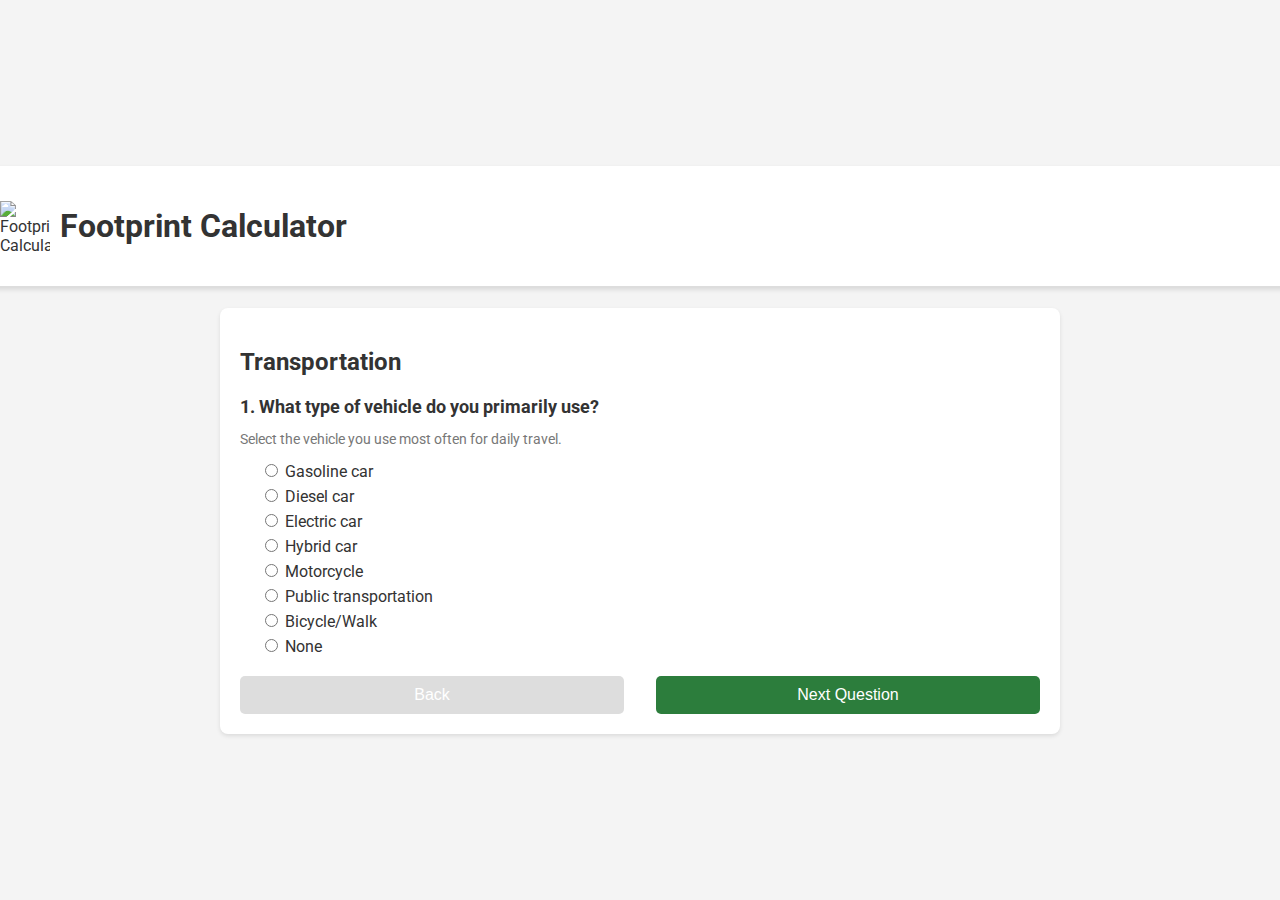
==== index.html @ 2ad10b72 "Initial commit after resolving nested repository issue" ====
<!-- HTML -->
<!DOCTYPE html>
<html lang="en">
<head>
    <meta charset="UTF-8">
    <meta name="viewport" content="width=device-width, initial-scale=1.0">
    <title>Carbon Footprint Calculator</title>
    <link href="https://fonts.googleapis.com/css2?family=Roboto:wght@400;700&display=swap" rel="stylesheet">
    <link rel="stylesheet" href="styles.css">
</head>
<body>
    <header>
        <div class="logo-container">
            <img src="logo.png" alt="Footprint Calculator Logo" class="logo">
            <h1>Footprint Calculator</h1>
        </div>
    </header>
    <div class="container">
        <main id="main-section">
            <div class="progress-bar-container">
                <span class="progress-label">Step <span id="step-number">1</span> of <span id="total-steps"></span></span>
                <div class="progress-bar">
                    <div class="progress"></div>
                </div>
            </div>
            <!-- Question sections will be dynamically inserted here -->
        </main>
        <div class="button-container">
            <button id="back-button" class="button" disabled>Back</button>
            <button id="next-button" class="button">Next Question</button>
        </div>
    </div>
    <script src="scripts.js"></script>
</body>
</html>
---- styles.css ----
/* CSS */
/* styles.css */
body {
    font-family: 'Roboto', sans-serif;
    margin: 0;
    padding: 0;
    background-color: #f4f4f4;
    color: #333;
    display: flex;
    justify-content: center;
    align-items: center;
    min-height: 100vh;
    flex-direction: column;
}
header {
    width: 100%;
    padding: 20px;
    background-color: #fff;
    border-bottom: 2px solid #ddd;
    display: flex;
    justify-content: space-between;
    align-items: center;
    box-shadow: 0 2px 4px rgba(0, 0, 0, 0.1);
}
.logo-container {
    display: flex;
    align-items: center;
}
.logo {
    width: 50px;
    height: 50px;
    margin-right: 10px;
}
.progress-bar-container {
    width: 100%;
    margin-bottom: 20px;
}
.progress-label {
    font-size: 14px;
    color: #777;
    margin-bottom: 5px;
    display: block;
    text-align: center;
}
.progress-bar {
    background-color: #eaeaea;
    height: 10px;
    border-radius: 5px;
    overflow: hidden;
    position: relative;
}
.progress {
    background-color: #2c7d3c;
    height: 100%;
    width: 0%;
    transition: width 0.3s ease-in-out;
}
.container {
    max-width: 800px;
    width: 100%;
    background: #fff;
    padding: 20px;
    border-radius: 8px;
    box-shadow: 0 2px 4px rgba(0, 0, 0, 0.1);
    margin-top: 20px;
}
main {
    margin-top: 20px;
}
.question-section {
    display: none;
}
.question-section.active {
    display: block;
}
.question {
    margin-bottom: 20px;
}
.question h2 {
    font-size: 18px;
    margin-bottom: 10px;
}
.choices {
    margin-left: 20px;
}
.choices label {
    display: block;
    margin-bottom: 5px;
}
.tooltip {
    font-size: 14px;
    color: #777;
}
.button-container {
    display: flex;
    justify-content: space-between;
    margin-top: 20px;
}
.button {
    width: 48%;
    padding: 10px;
    background-color: #2c7d3c;
    color: white;
    border: none;
    border-radius: 5px;
    cursor: pointer;
    font-size: 16px;
    text-align: center;
}
.button:hover {
    background-color: #25642e;
}
.button:disabled {
    background-color: #ddd;
    cursor: not-allowed;
}
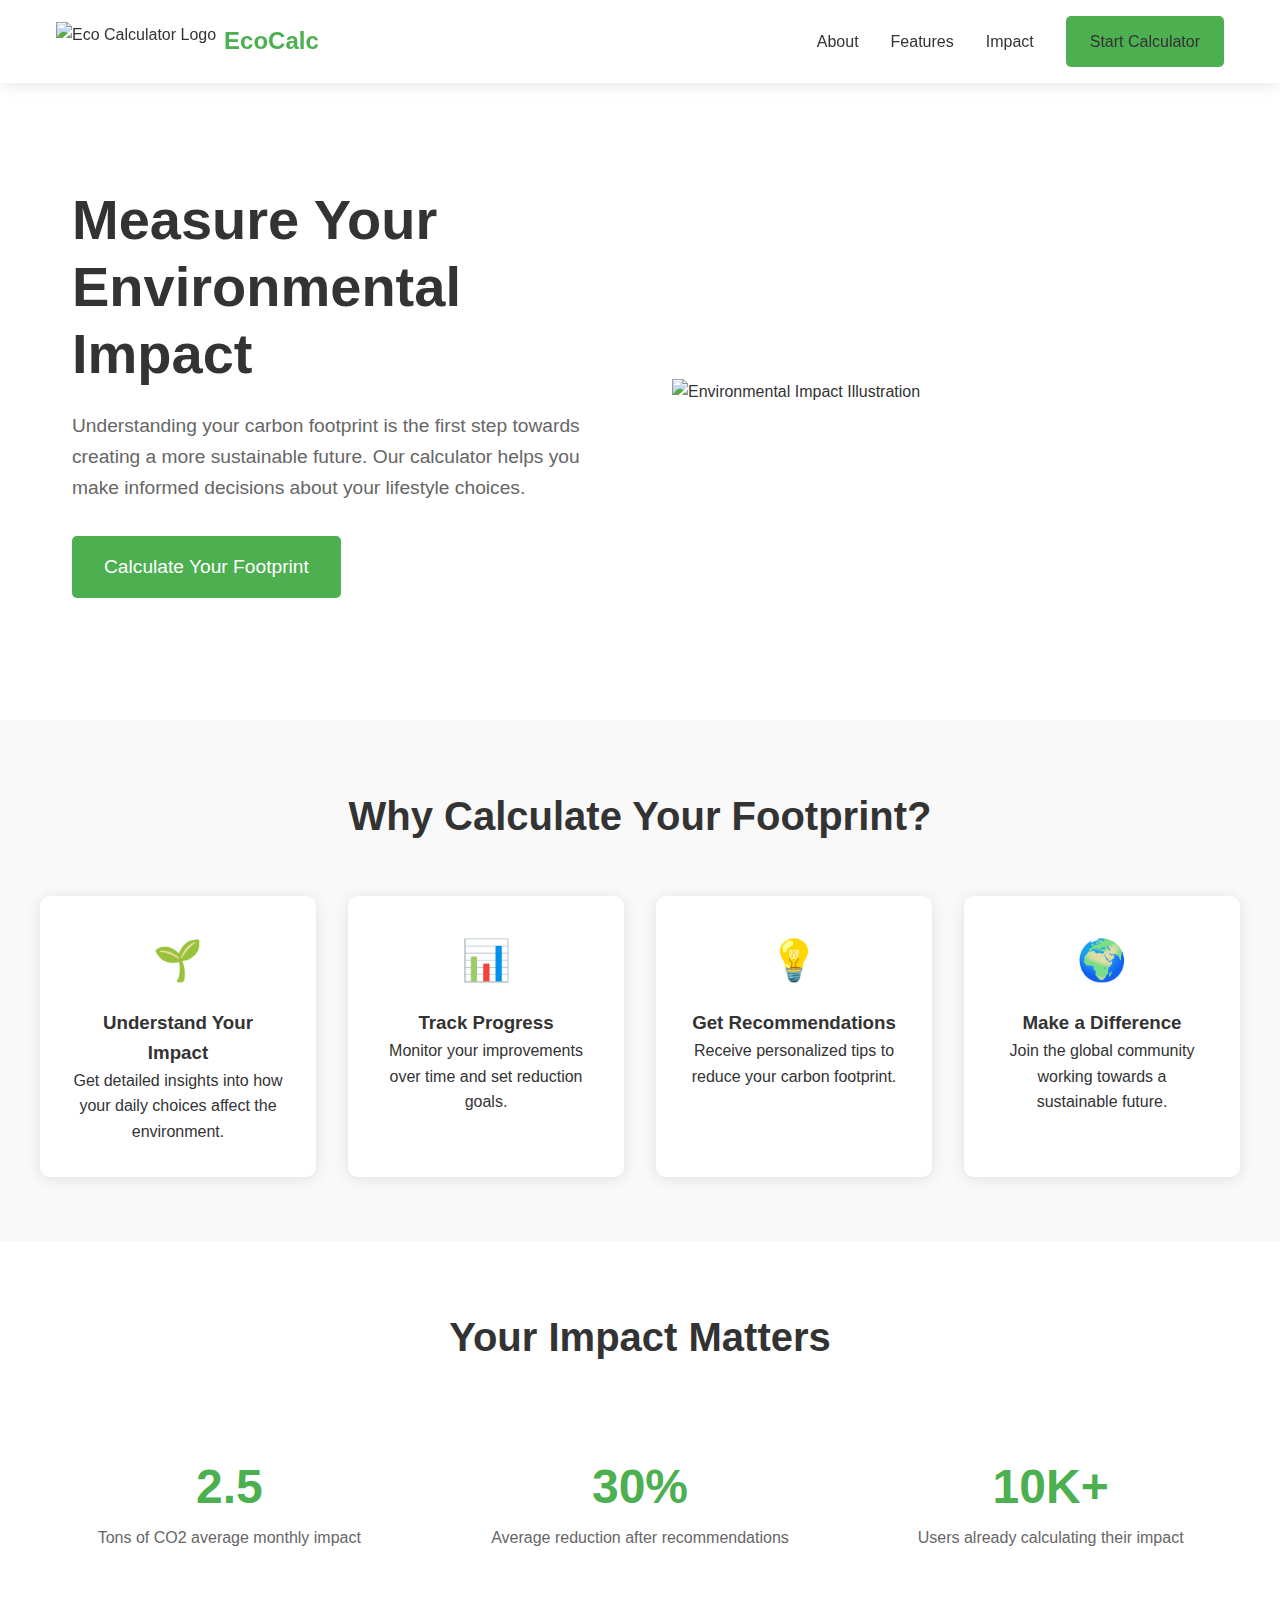
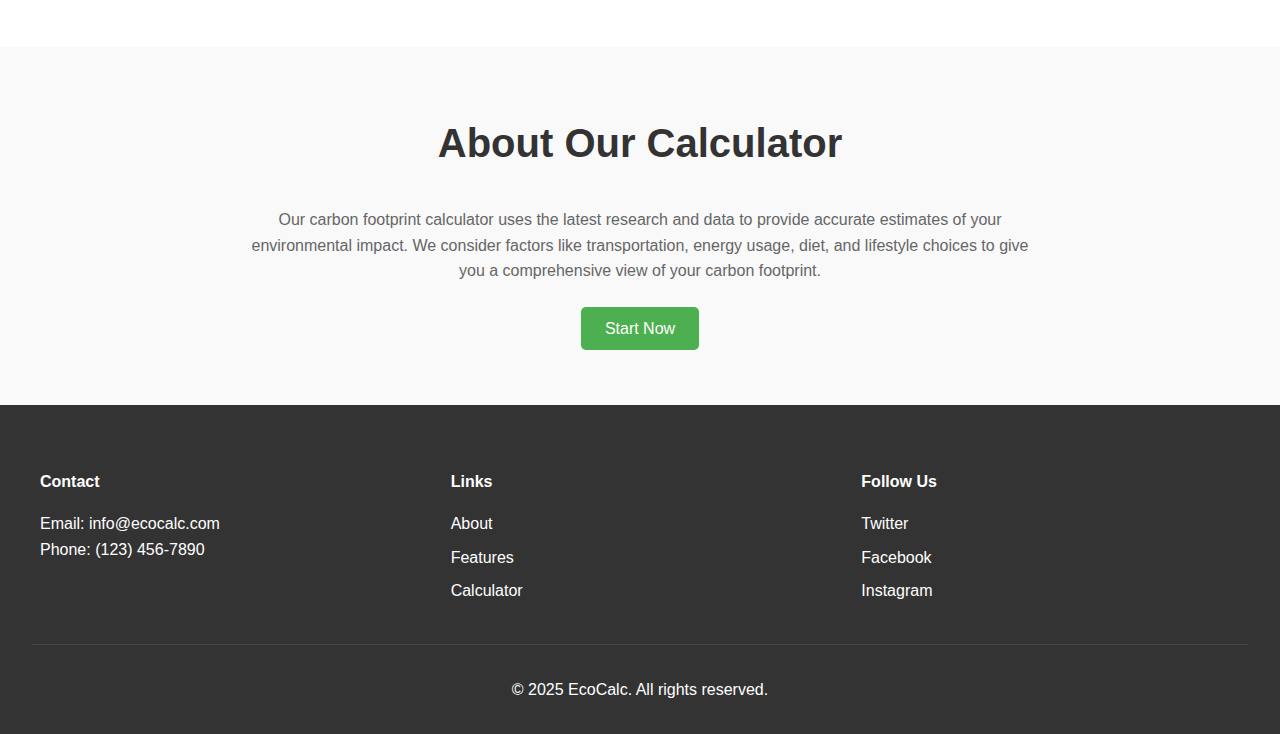
==== commit 24167488: "Initial commit" ====
--- a/index.html
+++ b/index.html
@@ -1,35 +1,126 @@
-<!-- HTML -->
+<!-- index.html -->
 <!DOCTYPE html>
 <html lang="en">
 <head>
     <meta charset="UTF-8">
     <meta name="viewport" content="width=device-width, initial-scale=1.0">
-    <title>Carbon Footprint Calculator</title>
-    <link href="https://fonts.googleapis.com/css2?family=Roboto:wght@400;700&display=swap" rel="stylesheet">
-    <link rel="stylesheet" href="styles.css">
+    <meta name="description" content="Calculate your carbon footprint and learn how to reduce your environmental impact">
+    <title>Carbon Footprint Calculator - Home</title>
+    <link rel="stylesheet" href="landing.css">
 </head>
 <body>
-    <header>
-        <div class="logo-container">
-            <img src="logo.png" alt="Footprint Calculator Logo" class="logo">
-            <h1>Footprint Calculator</h1>
-        </div>
+    <header class="main-header">
+        <nav class="nav-container">
+            <div class="logo">
+                <img src="eco-logo.svg" alt="Eco Calculator Logo" class="logo-img">
+                <span class="logo-text">EcoCalc</span>
+            </div>
+            <div class="nav-links">
+                <a href="#about">About</a>
+                <a href="#features">Features</a>
+                <a href="#impact">Impact</a>
+                <a href="calculator.html" class="cta-button">Start Calculator</a>
+            </div>
+        </nav>
     </header>
-    <div class="container">
-        <main id="main-section">
-            <div class="progress-bar-container">
-                <span class="progress-label">Step <span id="step-number">1</span> of <span id="total-steps"></span></span>
-                <div class="progress-bar">
-                    <div class="progress"></div>
+
+    <main>
+        <section class="hero">
+            <div class="hero-content">
+                <h1>Measure Your Environmental Impact</h1>
+                <p class="hero-text">
+                    Understanding your carbon footprint is the first step towards 
+                    creating a more sustainable future. Our calculator helps you 
+                    make informed decisions about your lifestyle choices.
+                </p>
+                <a href="calculator.html" class="cta-button-large">Calculate Your Footprint</a>
+            </div>
+            <div class="hero-image">
+                <img src="hero-image.svg" alt="Environmental Impact Illustration">
+            </div>
+        </section>
+
+        <section id="features" class="features">
+            <h2>Why Calculate Your Footprint?</h2>
+            <div class="features-grid">
+                <div class="feature-card">
+                    <div class="feature-icon">🌱</div>
+                    <h3>Understand Your Impact</h3>
+                    <p>Get detailed insights into how your daily choices affect the environment.</p>
+                </div>
+                <div class="feature-card">
+                    <div class="feature-icon">📊</div>
+                    <h3>Track Progress</h3>
+                    <p>Monitor your improvements over time and set reduction goals.</p>
+                </div>
+                <div class="feature-card">
+                    <div class="feature-icon">💡</div>
+                    <h3>Get Recommendations</h3>
+                    <p>Receive personalized tips to reduce your carbon footprint.</p>
+                </div>
+                <div class="feature-card">
+                    <div class="feature-icon">🌍</div>
+                    <h3>Make a Difference</h3>
+                    <p>Join the global community working towards a sustainable future.</p>
                 </div>
             </div>
-            <!-- Question sections will be dynamically inserted here -->
-        </main>
-        <div class="button-container">
-            <button id="back-button" class="button" disabled>Back</button>
-            <button id="next-button" class="button">Next Question</button>
+        </section>
+
+        <section id="impact" class="impact">
+            <h2>Your Impact Matters</h2>
+            <div class="impact-stats">
+                <div class="stat-card">
+                    <span class="stat-number">2.5</span>
+                    <span class="stat-text">Tons of CO2 average monthly impact</span>
+                </div>
+                <div class="stat-card">
+                    <span class="stat-number">30%</span>
+                    <span class="stat-text">Average reduction after recommendations</span>
+                </div>
+                <div class="stat-card">
+                    <span class="stat-number">10K+</span>
+                    <span class="stat-text">Users already calculating their impact</span>
+                </div>
+            </div>
+        </section>
+
+        <section id="about" class="about">
+            <div class="about-content">
+                <h2>About Our Calculator</h2>
+                <p>Our carbon footprint calculator uses the latest research and data 
+                   to provide accurate estimates of your environmental impact. We consider 
+                   factors like transportation, energy usage, diet, and lifestyle choices 
+                   to give you a comprehensive view of your carbon footprint.</p>
+                <a href="calculator.html" class="cta-button">Start Now</a>
+            </div>
+        </section>
+    </main>
+
+    <footer class="main-footer">
+        <div class="footer-content">
+            <div class="footer-section">
+                <h4>Contact</h4>
+                <p>Email: info@ecocalc.com</p>
+                <p>Phone: (123) 456-7890</p>
+            </div>
+            <div class="footer-section">
+                <h4>Links</h4>
+                <a href="#about">About</a>
+                <a href="#features">Features</a>
+                <a href="calculator.html">Calculator</a>
+            </div>
+            <div class="footer-section">
+                <h4>Follow Us</h4>
+                <div class="social-links">
+                    <a href="#" aria-label="Twitter">Twitter</a>
+                    <a href="#" aria-label="Facebook">Facebook</a>
+                    <a href="#" aria-label="Instagram">Instagram</a>
+                </div>
+            </div>
         </div>
-    </div>
-    <script src="scripts.js"></script>
+        <div class="footer-bottom">
+            <p>&copy; 2025 EcoCalc. All rights reserved.</p>
+        </div>
+    </footer>
 </body>
-</html>+</html>
--- a/landing.css
+++ b/landing.css
@@ -0,0 +1,303 @@
+/* landing.css */
+:root {
+    --primary-color: #4CAF50;
+    --secondary-color: #2196F3;
+    --text-color: #333;
+    --light-text: #666;
+    --background-color: #fff;
+    --section-bg: #f9f9f9;
+    --shadow: 0 2px 15px rgba(0, 0, 0, 0.1);
+}
+
+* {
+    margin: 0;
+    padding: 0;
+    box-sizing: border-box;
+}
+
+body {
+    font-family: 'Inter', -apple-system, BlinkMacSystemFont, 'Segoe UI', Roboto, sans-serif;
+    line-height: 1.6;
+    color: var(--text-color);
+}
+
+/* Header Styles */
+.main-header {
+    background: var(--background-color);
+    box-shadow: var(--shadow);
+    position: fixed;
+    width: 100%;
+    top: 0;
+    z-index: 1000;
+}
+
+.nav-container {
+    max-width: 1200px;
+    margin: 0 auto;
+    padding: 1rem;
+    display: flex;
+    justify-content: space-between;
+    align-items: center;
+}
+
+.logo {
+    display: flex;
+    align-items: center;
+    gap: 0.5rem;
+}
+
+.logo-img {
+    height: 40px;
+}
+
+.logo-text {
+    font-size: 1.5rem;
+    font-weight: bold;
+    color: var(--primary-color);
+}
+
+.nav-links {
+    display: flex;
+    gap: 2rem;
+    align-items: center;
+}
+
+.nav-links a {
+    text-decoration: none;
+    color: var(--text-color);
+    font-weight: 500;
+    transition: color 0.3s ease;
+}
+
+.nav-links a:hover {
+    color: var(--primary-color);
+}
+
+/* Hero Section */
+.hero {
+    padding: 8rem 2rem 4rem;
+    display: flex;
+    align-items: center;
+    justify-content: space-between;
+    max-width: 1200px;
+    margin: 0 auto;
+    min-height: 80vh;
+}
+
+.hero-content {
+    flex: 1;
+    padding-right: 4rem;
+}
+
+.hero h1 {
+    font-size: 3.5rem;
+    line-height: 1.2;
+    margin-bottom: 1.5rem;
+    color: var(--text-color);
+}
+
+.hero-text {
+    font-size: 1.2rem;
+    color: var(--light-text);
+    margin-bottom: 2rem;
+}
+
+.hero-image {
+    flex: 1;
+}
+
+.hero-image img {
+    max-width: 100%;
+    height: auto;
+}
+
+/* CTA Buttons */
+.cta-button {
+    background: var(--primary-color);
+    color: white;
+    padding: 0.8rem 1.5rem;
+    border-radius: 5px;
+    text-decoration: none;
+    font-weight: 500;
+    transition: transform 0.3s ease;
+}
+
+.cta-button-large {
+    background: var(--primary-color);
+    color: white;
+    padding: 1rem 2rem;
+    border-radius: 5px;
+    text-decoration: none;
+    font-weight: 500;
+    font-size: 1.2rem;
+    display: inline-block;
+    transition: transform 0.3s ease;
+}
+
+.cta-button:hover,
+.cta-button-large:hover {
+    transform: translateY(-2px);
+}
+
+/* Features Section */
+.features {
+    background: var(--section-bg);
+    padding: 4rem 2rem;
+}
+
+.features h2 {
+    text-align: center;
+    margin-bottom: 3rem;
+    font-size: 2.5rem;
+}
+
+.features-grid {
+    display: grid;
+    grid-template-columns: repeat(auto-fit, minmax(250px, 1fr));
+    gap: 2rem;
+    max-width: 1200px;
+    margin: 0 auto;
+}
+
+.feature-card {
+    background: white;
+    padding: 2rem;
+    border-radius: 10px;
+    box-shadow: var(--shadow);
+    text-align: center;
+}
+
+.feature-icon {
+    font-size: 2.5rem;
+    margin-bottom: 1rem;
+}
+
+/* Impact Section */
+.impact {
+    padding: 4rem 2rem;
+    background: var(--background-color);
+}
+
+.impact h2 {
+    text-align: center;
+    margin-bottom: 3rem;
+    font-size: 2.5rem;
+}
+
+.impact-stats {
+    display: grid;
+    grid-template-columns: repeat(auto-fit, minmax(200px, 1fr));
+    gap: 2rem;
+    max-width: 1200px;
+    margin: 0 auto;
+}
+
+.stat-card {
+    text-align: center;
+    padding: 2rem;
+}
+
+.stat-number {
+    font-size: 3rem;
+    font-weight: bold;
+    color: var(--primary-color);
+    display: block;
+}
+
+.stat-text {
+    color: var(--light-text);
+}
+
+/* About Section */
+.about {
+    background: var(--section-bg);
+    padding: 4rem 2rem;
+}
+
+.about-content {
+    max-width: 800px;
+    margin: 0 auto;
+    text-align: center;
+}
+
+.about h2 {
+    margin-bottom: 2rem;
+    font-size: 2.5rem;
+}
+
+.about p {
+    margin-bottom: 2rem;
+    color: var(--light-text);
+}
+
+/* Footer */
+.main-footer {
+    background: #333;
+    color: white;
+    padding: 4rem 2rem 2rem;
+}
+
+.footer-content {
+    max-width: 1200px;
+    margin: 0 auto;
+    display: grid;
+    grid-template-columns: repeat(auto-fit, minmax(200px, 1fr));
+    gap: 2rem;
+}
+
+.footer-section h4 {
+    margin-bottom: 1rem;
+}
+
+.footer-section a {
+    color: white;
+    text-decoration: none;
+    display: block;
+    margin-bottom: 0.5rem;
+}
+
+.footer-bottom {
+    text-align: center;
+    margin-top: 2rem;
+    padding-top: 2rem;
+    border-top: 1px solid rgba(255, 255, 255, 0.1);
+}
+
+/* Responsive Design */
+@media (max-width: 768px) {
+    .hero {
+        flex-direction: column;
+        padding: 6rem 1rem 2rem;
+        text-align: center;
+    }
+
+    .hero-content {
+        padding-right: 0;
+        margin-bottom: 2rem;
+    }
+
+    .nav-container {
+        flex-direction: column;
+        gap: 1rem;
+    }
+
+    .nav-links {
+        flex-direction: column;
+        width: 100%;
+    }
+
+    .hero h1 {
+        font-size: 2.5rem;
+    }
+}
+
+@media (max-width: 480px) {
+    .feature-card,
+    .stat-card {
+        padding: 1.5rem;
+    }
+
+    .stat-number {
+        font-size: 2.5rem;
+    }
+}
